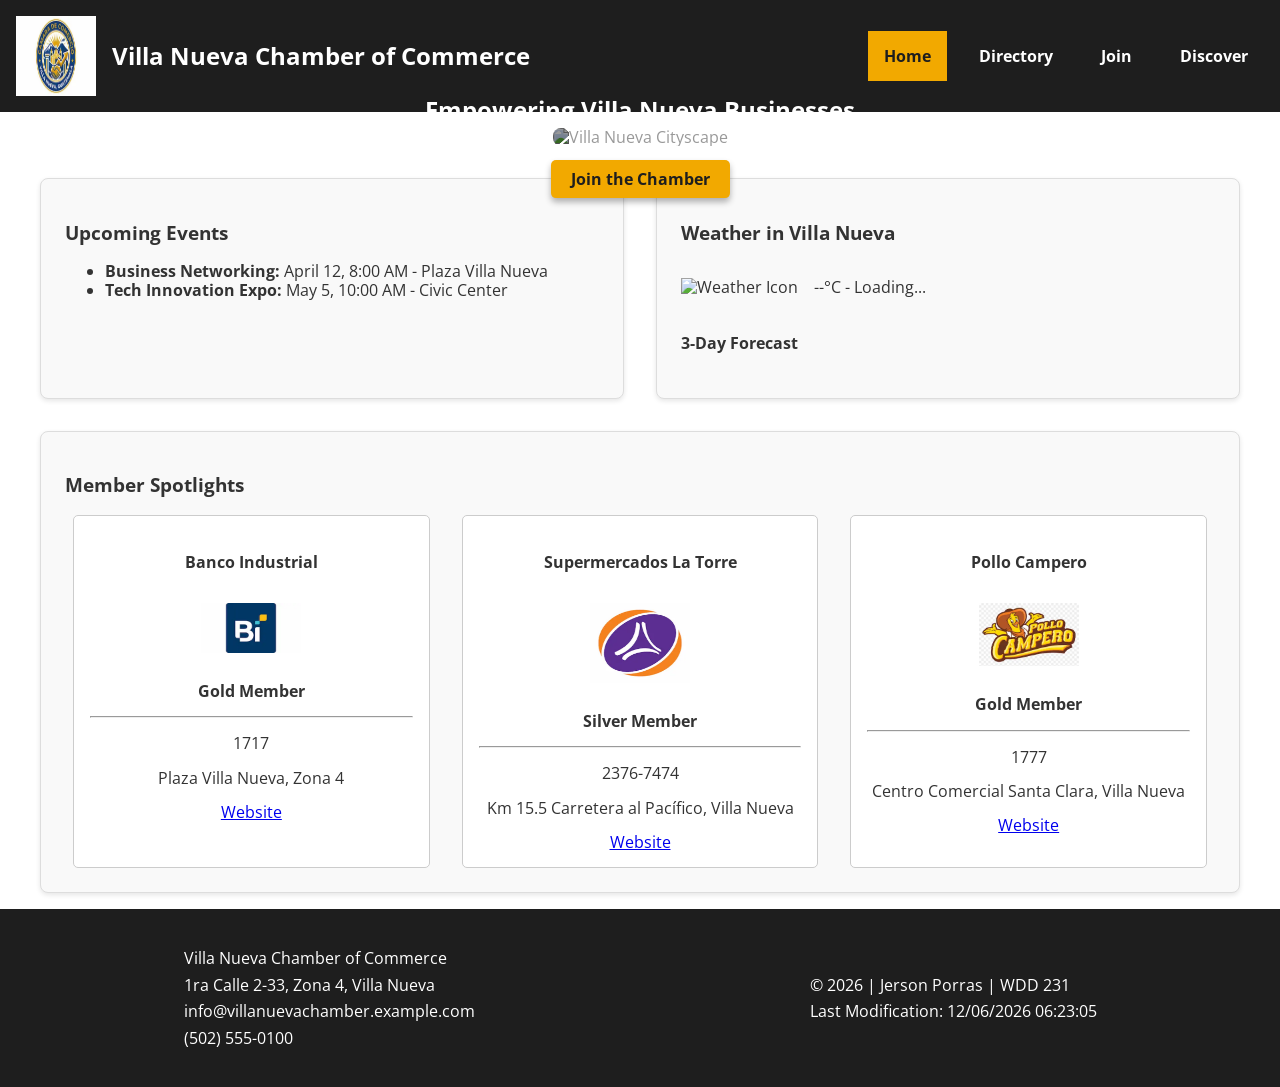
==== chamber/index.html @ 8697f7b3 "push" ====
<!DOCTYPE html>
<html lang="en">
<head>
    <meta charset="UTF-8">
    <meta name="viewport" content="width=device-width, initial-scale=1.0">
    <title>Villa Nueva Chamber of Commerce - Home</title>
    <meta name="description" content="Welcome to the Villa Nueva Chamber of Commerce. Discover local businesses, events, and community resources.">
    <meta name="author" content="Jerson Porras">
    
    <meta property="og:title" content="Villa Nueva Chamber of Commerce">
    <meta property="og:description" content="Empowering businesses in Villa Nueva. Join us today.">
    <meta property="og:image" content="https://jersonprs31.github.io/wdd231/chamber/social-image.jpg">
    <meta property="og:url" content="https://jersonprs31.github.io/wdd231/chamber/index.html">
    <meta property="og:type" content="website">

    <link rel="icon" href="images/favicon.ico" type="image/x-icon">
    
    <link rel="preconnect" href="https://fonts.googleapis.com">
    <link rel="preconnect" href="https://fonts.gstatic.com" crossorigin>
    <link href="https://fonts.googleapis.com/css2?family=Open+Sans:wght@400;700&display=swap" rel="stylesheet">
    
    <link rel="stylesheet" href="styles/normalize.css">
    <link rel="stylesheet" href="styles/small.css">
    <link rel="stylesheet" href="styles/larger.css">
    
    <script src="scripts/scripts.js" defer></script>
</head>
<body>
    <header>
        <div class="logo-box">
            <img src="images/logo.webp" alt="Villa Nueva Chamber Logo" width="80" height="80">
            <h1>Villa Nueva Chamber of Commerce</h1>
        </div>
        <button id="menu-btn" aria-label="Toggle Menu">&#9776;</button>
        <nav id="primary-nav">
            <ul>
                <li><a href="index.html" class="active">Home</a></li>
                <li><a href="directory.html">Directory</a></li>
                <li><a href="join.html">Join</a></li>
                <li><a href="discover.html">Discover</a></li>
            </ul>
        </nav>
    </header>

    <main>
        <div class="hero">
            <picture>
                <img src="images/hero.webp" alt="Villa Nueva Cityscape" width="1200" height="400" loading="lazy">
            </picture>
            <div class="hero-content">
                <h2>Empowering Villa Nueva Businesses</h2>
                <a href="join.html" class="cta-button">Join the Chamber</a>
            </div>
        </div>

        <div class="home-grid">
            <section class="events-section">
                <h3>Upcoming Events</h3>
                <ul>
                    <li><strong>Business Networking:</strong> April 12, 8:00 AM - Plaza Villa Nueva</li>
                    <li><strong>Tech Innovation Expo:</strong> May 5, 10:00 AM - Civic Center</li>
                </ul>
            </section>

            <section class="weather-section">
                <h3>Weather in Villa Nueva</h3>
                <div id="current-weather">
                    <img id="weather-icon" src="" alt="Weather Icon">
                    <p><span id="current-temp">--</span>&deg;C - <span id="weather-desc">Loading...</span></p>
                </div>
                <h4>3-Day Forecast</h4>
                <div id="forecast-container">
                </div>
            </section>

            <section class="spotlights-section">
                <h3>Member Spotlights</h3>
                <div id="spotlights-container" class="spotlights-grid">
                </div>
            </section>
        </div>
    </main>

    <footer>
        <div class="footer-info">
            <p>Villa Nueva Chamber of Commerce</p>
            <p>1ra Calle 2-33, Zona 4, Villa Nueva</p>
            <p>info@villanuevachamber.example.com</p>
            <p>(502) 555-0100</p>
        </div>
        <div class="footer-dev">
            <p>&copy; <span id="currentyear"></span> | Jerson Porras | WDD 231</p>
            <p>Last Modification: <span id="lastModified"></span></p>
        </div>
    </footer>
</body>
</html>
---- chamber/styles/small.css ----
:root {
    --primary-color: #0b3d91;
    --secondary-color: #f2a900;
    --text-color: #333333;
    --bg-color: #ffffff;
    --header-footer-bg: #1e1e1e;
    --header-footer-text: #ffffff;
}

body {
    font-family: 'Open Sans', sans-serif;
    color: var(--text-color);
    background-color: var(--bg-color);
}

header {
    background-color: var(--header-footer-bg);
    color: var(--header-footer-text);
    padding: 1rem;
    display: flex;
    flex-direction: column;
    align-items: center;
}

.logo-box {
    display: flex;
    align-items: center;
    gap: 1rem;
}

.logo-box h1 {
    font-size: 1.5rem;
    margin: 0;
}

#menu-btn {
    font-size: 2rem;
    background: none;
    border: none;
    color: var(--header-footer-text);
    cursor: pointer;
    margin-top: 1rem;
}

#primary-nav {
    display: none;
    width: 100%;
    margin-top: 1rem;
}

#primary-nav.open {
    display: block;
}

#primary-nav ul {
    list-style-type: none;
    padding: 0;
    margin: 0;
}

#primary-nav li {
    text-align: center;
}

#primary-nav a {
    display: block;
    padding: 1rem;
    color: var(--header-footer-text);
    text-decoration: none;
    font-weight: bold;
}

#primary-nav a:hover, #primary-nav a.active {
    background-color: var(--secondary-color);
    color: var(--header-footer-bg);
}

main {
    padding: 1rem;
    max-width: 1200px;
    margin: 0 auto;
}

.toggle-buttons {
    text-align: center;
    margin-bottom: 1rem;
}

.toggle-buttons button {
    padding: 0.5rem 1rem;
    font-size: 1rem;
    cursor: pointer;
    background-color: var(--primary-color);
    color: #ffffff;
    border: none;
    border-radius: 4px;
    margin: 0 0.2rem;
}

.toggle-buttons button:hover {
    background-color: var(--secondary-color);
    color: var(--text-color);
}

#members-container.grid {
    display: grid;
    grid-template-columns: 1fr;
    gap: 1rem;
}

#members-container.grid section {
    border: 1px solid #cccccc;
    border-radius: 8px;
    padding: 1rem;
    text-align: center;
    background-color: #f9f9f9;
    box-shadow: 0 4px 8px #0000001a;
}

#members-container.grid img {
    max-width: 100%;
    height: auto;
    object-fit: contain;
    max-height: 150px;
    margin-bottom: 1rem;
}

#members-container.list {
    display: flex;
    flex-direction: column;
}

#members-container.list section {
    display: flex;
    flex-direction: column;
    padding: 1rem;
    border-bottom: 1px solid #cccccc;
}

#members-container.list section img {
    display: none;
}

footer {
    background-color: var(--header-footer-bg);
    color: var(--header-footer-text);
    text-align: center;
    padding: 2rem 1rem;
}

.footer-info p, .footer-dev p {
    margin: 0.5rem 0;
}

.hero {
    position: relative;
    text-align: center;
    color: white;
    margin-bottom: 2rem;
}

.hero img {
    width: 100%;
    height: auto;
    border-radius: 8px;
    filter: brightness(60%);
}

.hero-content {
    position: absolute;
    top: 50%;
    left: 50%;
    transform: translate(-50%, -50%);
    width: 90%;
}

.cta-button {
    display: inline-block;
    background-color: var(--secondary-color);
    color: var(--header-footer-bg);
    padding: 10px 20px;
    text-decoration: none;
    font-weight: bold;
    border-radius: 5px;
    margin-top: 1rem;
    box-shadow: 0 4px 6px rgba(0,0,0,0.3);
}

.cta-button:hover {
    background-color: #d19200;
}

.home-grid {
    display: flex;
    flex-direction: column;
    gap: 1.5rem;
}

.events-section, .weather-section, .spotlights-section {
    background-color: #f9f9f9;
    padding: 1.5rem;
    border-radius: 8px;
    border: 1px solid #ddd;
    box-shadow: 0 2px 5px rgba(0,0,0,0.1);
}

#current-weather {
    display: flex;
    align-items: center;
    gap: 1rem;
}

.spotlights-grid {
    display: flex;
    flex-direction: column;
    gap: 1rem;
}

.spotlight-card {
    background: #fff;
    border: 1px solid #ccc;
    padding: 1rem;
    text-align: center;
    border-radius: 5px;
}

.spotlight-card img {
    max-height: 80px;
    margin: 10px 0;
}
---- chamber/styles/larger.css ----
@media (min-width: 768px) {
    header {
        flex-direction: row;
        justify-content: space-between;
    }

    #menu-btn {
        display: none;
    }

    #primary-nav {
        display: flex;
        width: auto;
        margin-top: 0;
    }

    #primary-nav ul {
        display: flex;
        gap: 1rem;
    }

    #members-container.grid {
        grid-template-columns: repeat(auto-fit, minmax(300px, 1fr));
    }

    #members-container.list section {
        flex-direction: row;
        justify-content: space-between;
        align-items: center;
    }

    footer {
        display: flex;
        justify-content: space-around;
        align-items: center;
        text-align: left;
    }

    .home-grid {
        display: grid;
        grid-template-columns: 1fr 1fr;
        grid-template-areas: 
            "events weather"
            "spotlights spotlights";
        gap: 2rem;
    }

    .events-section { grid-area: events; }
    .weather-section { grid-area: weather; }
    .spotlights-section { grid-area: spotlights; }

    .spotlights-grid {
        flex-direction: row;
        justify-content: space-between;
    }

    .spotlight-card {
        flex: 1;
        margin: 0 0.5rem;
    }
}
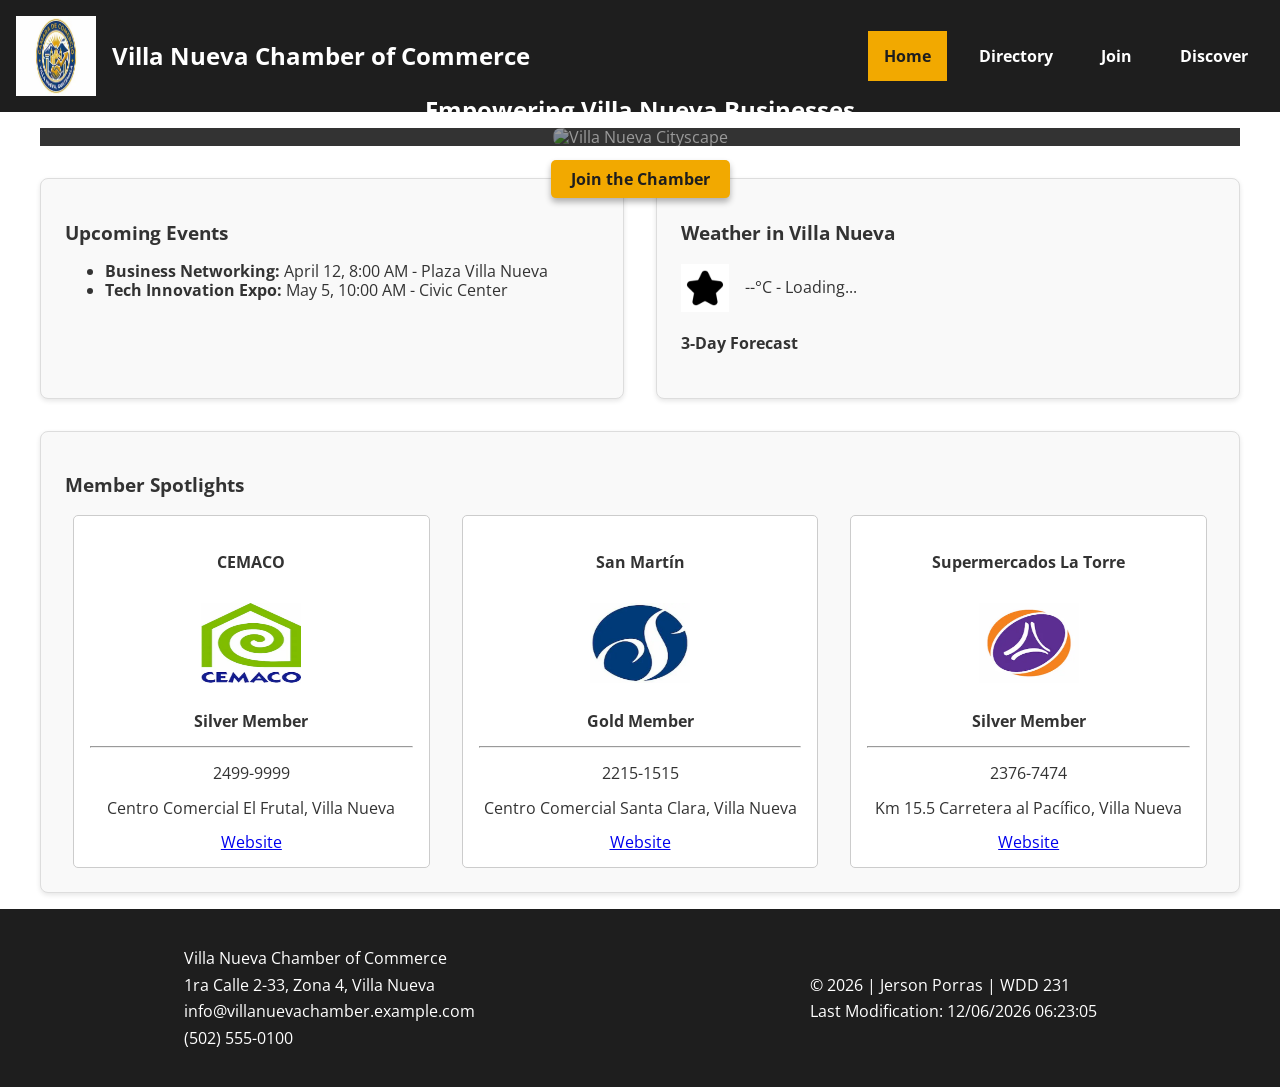
==== commit d1213575: "push" ====
--- a/chamber/index.html
+++ b/chamber/index.html
@@ -65,7 +65,7 @@
             <section class="weather-section">
                 <h3>Weather in Villa Nueva</h3>
                 <div id="current-weather">
-                    <img id="weather-icon" src="" alt="Weather Icon">
+                    <img id="weather-icon" src="images/favicon.ico" alt="Weather Icon">
                     <p><span id="current-temp">--</span>&deg;C - <span id="weather-desc">Loading...</span></p>
                 </div>
                 <h4>3-Day Forecast</h4>
--- a/chamber/styles/small.css
+++ b/chamber/styles/small.css
@@ -155,7 +155,8 @@
 .hero {
     position: relative;
     text-align: center;
-    color: white;
+    color: #ffffff;
+    background-color: #333333;
     margin-bottom: 2rem;
 }
 
@@ -183,7 +184,7 @@
     font-weight: bold;
     border-radius: 5px;
     margin-top: 1rem;
-    box-shadow: 0 4px 6px rgba(0,0,0,0.3);
+    box-shadow: 0 4px 6px #0000004d;
 }
 
 .cta-button:hover {
@@ -200,8 +201,8 @@
     background-color: #f9f9f9;
     padding: 1.5rem;
     border-radius: 8px;
-    border: 1px solid #ddd;
-    box-shadow: 0 2px 5px rgba(0,0,0,0.1);
+    border: 1px solid #dddddd;
+    box-shadow: 0 2px 5px #0000001a;
 }
 
 #current-weather {
@@ -217,8 +218,8 @@
 }
 
 .spotlight-card {
-    background: #fff;
-    border: 1px solid #ccc;
+    background-color: #ffffff;
+    border: 1px solid #cccccc;
     padding: 1rem;
     text-align: center;
     border-radius: 5px;
